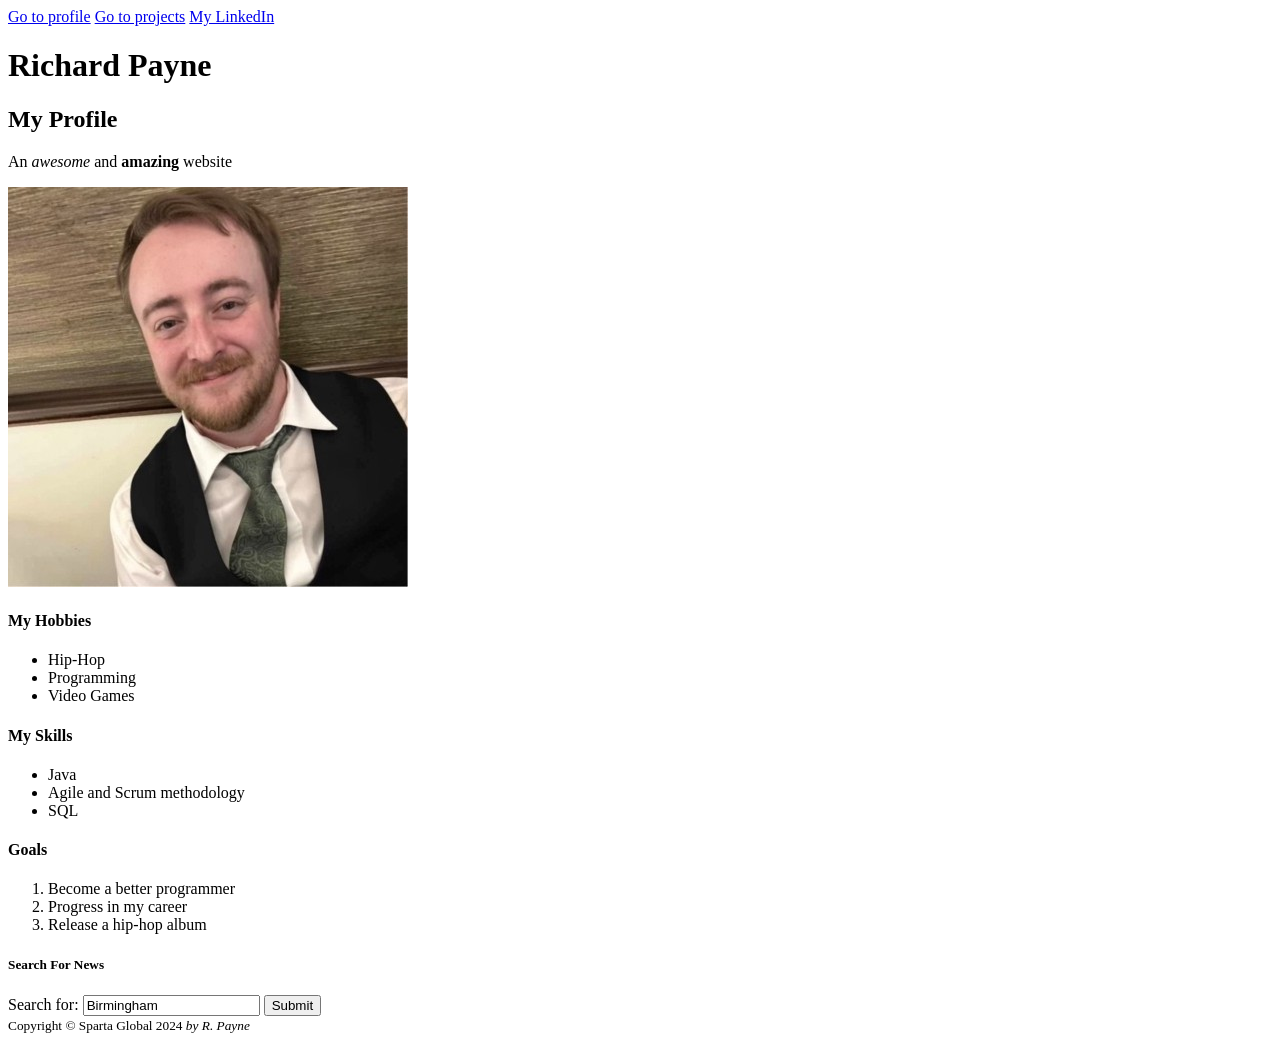
==== index.html @ 7c8b9218 "HTML created" ====
<!DOCTYPE html>
<html lang="en">
<head>
    <meta charset="UTF-8">
    <meta name="viewport" content="width=device-width, initial-scale=1.0">
    <title>My Profile</title>
    <link href="profileStyle.css" rel="stylesheet" />
</head>
<body>
    <nav>
    <a href="index.html">Go to profile</a>
    <a href="projects.html">Go to projects</a>
    <a href="www.linkedin.com/in/richard-payne-764b40212/" target="_blank">My LinkedIn</a>
    </nav>
    <header>
    <h1>Richard Payne</h1>
    <h2>My Profile</h2>
    <p>An <em>awesome</em> and <strong>amazing</strong> website</p>
    </header>
    <img alt="my-picture" src ="pfp.jpg">
    <div>
    <h4>My Hobbies</h4>
    <ul>
        <li>Hip-Hop</li>
        <li>Programming</li>
        <li>Video Games</li>
    </ul>
    </div>
    <div>
    <h4>My Skills</h4>
    <ul>
        <li>Java</li>
        <li>Agile and Scrum methodology</li>
        <li>SQL</li>
    </ul>
    </div>
    <div>
    <h4>Goals</h4>
    <ol>
        <li>Become a better programmer</li>
        <li>Progress in my career</li>
        <li>Release a hip-hop album</li>
    </ol>
    </div>
    <section>
    <h5>Search For News</h5>
    <form action="https://www.bbc.co.uk/search">
        <label for="mysearch">Search for:</label>
        <input id="mysearch" name="q" type="text" value="Birmingham">
        <input class="button" type="submit" value="Submit">
    </form>
    </section>
    <footer>
        <small>Copyright &#169; Sparta Global 2024 <cite>by R. Payne</cite></small>
    </footer>


</body>
</html>
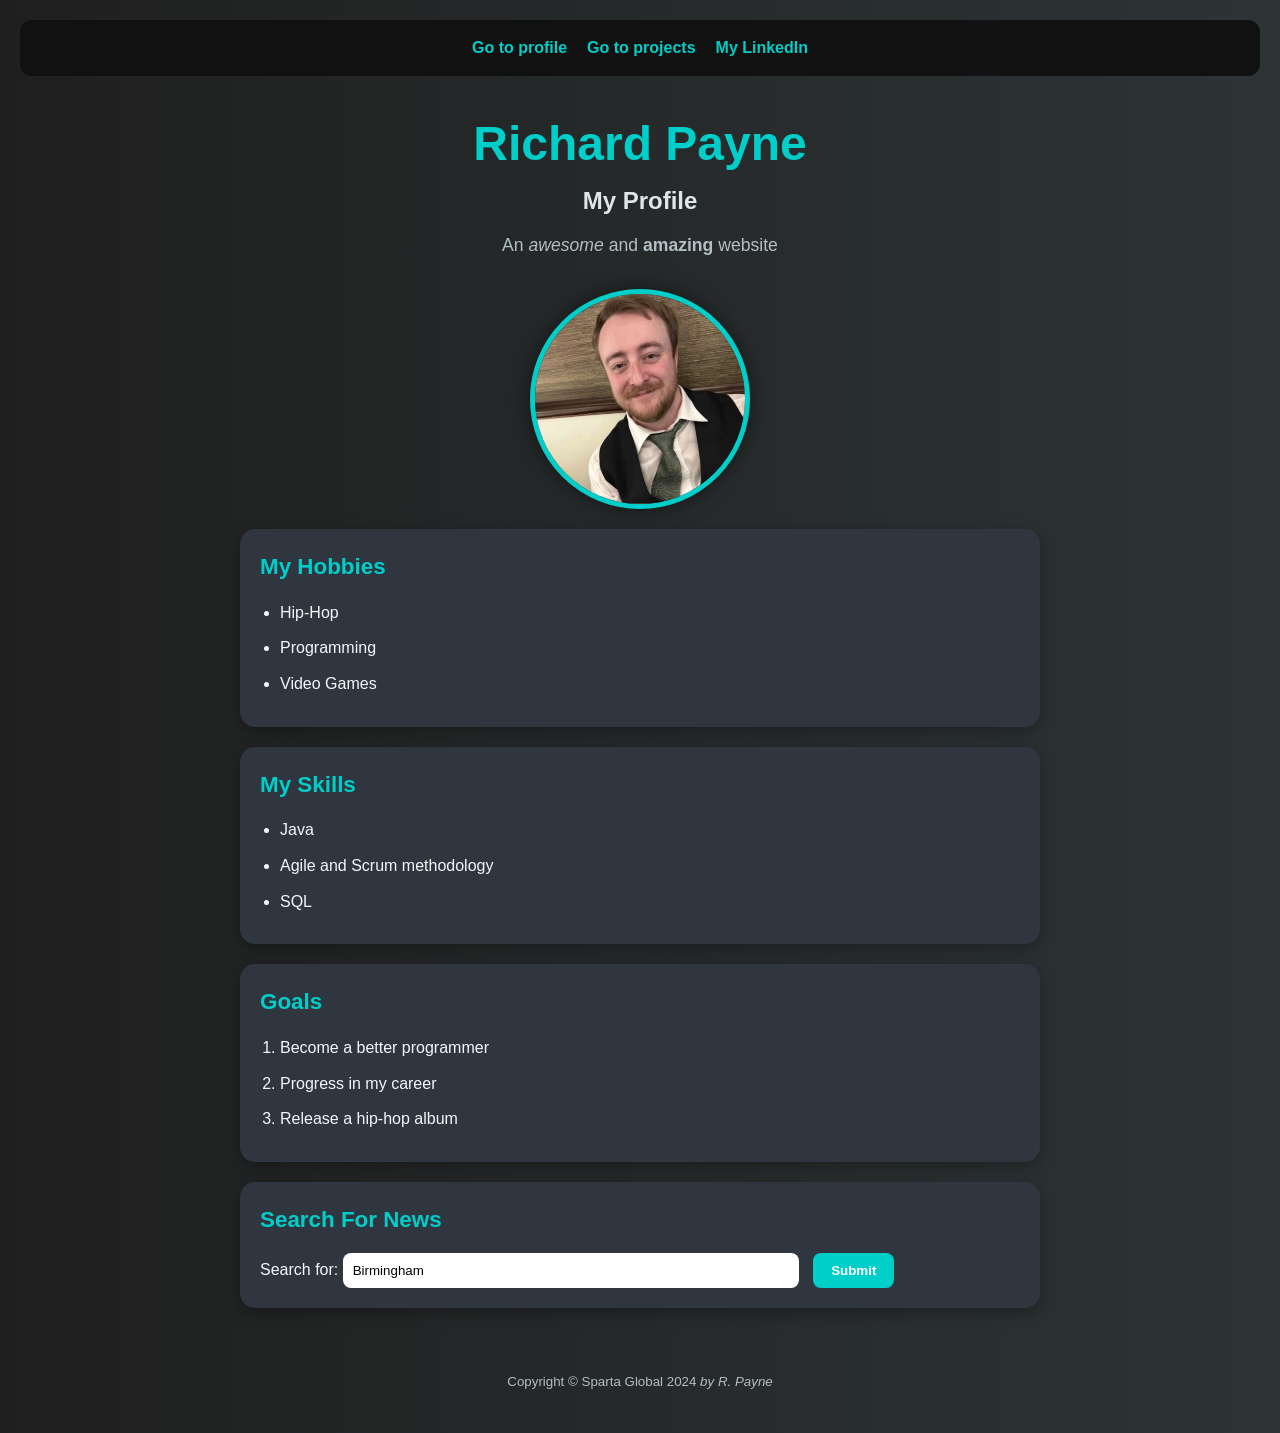
==== commit 61be986a: "Updated linkedin handle" ====
--- a/index.html
+++ b/index.html
@@ -10,7 +10,7 @@
     <nav>
     <a href="index.html">Go to profile</a>
     <a href="projects.html">Go to projects</a>
-    <a href="www.linkedin.com/in/richard-payne-764b40212/" target="_blank">My LinkedIn</a>
+    <a href="www.linkedin.com/in/richard-payne/" target="_blank">My LinkedIn</a>
     </nav>
     <header>
     <h1>Richard Payne</h1>
--- a/profileStyle.css
+++ b/profileStyle.css
@@ -0,0 +1,159 @@
+/* Reset */
+* {
+    margin: 0;
+    padding: 0;
+    box-sizing: border-box;
+}
+
+/* Body Styling */
+body {
+    font-family: Arial, Helvetica, sans-serif;
+    background: linear-gradient(to right, #1f1f1f, #2d3436);
+    color: #f5f6fa;
+    line-height: 1.6;
+    padding: 20px;
+}
+
+/* Navigation */
+nav {
+    background-color: #111;
+    padding: 15px;
+    border-radius: 12px;
+    margin-bottom: 30px;
+    display: flex;
+    justify-content: center;
+    gap: 20px;
+}
+
+nav a {
+    color: #00cec9;
+    text-decoration: none;
+    font-weight: bold;
+    transition: 0.3s;
+}
+
+nav a:hover {
+    color: #81ecec;
+    transform: scale(1.05);
+}
+
+/* Header */
+header {
+    text-align: center;
+    margin-bottom: 30px;
+}
+
+header h1 {
+    font-size: 3rem;
+    color: #00cec9;
+}
+
+header h2 {
+    color: #dfe6e9;
+    margin-bottom: 10px;
+}
+
+header p {
+    font-size: 1.1rem;
+    color: #b2bec3;
+}
+
+/* Profile Image */
+img {
+    display: block;
+    margin: 20px auto;
+    width: 220px;
+    height: 220px;
+    object-fit: cover;
+    border-radius: 50%;
+    border: 5px solid #00cec9;
+    box-shadow: 0 0 20px rgba(0,0,0,0.5);
+}
+
+/* Content Cards */
+div, section {
+    background-color: #2f3640;
+    padding: 20px;
+    margin: 20px auto;
+    border-radius: 15px;
+    max-width: 800px;
+    box-shadow: 0 5px 15px rgba(0,0,0,0.3);
+}
+
+h4, h5 {
+    color: #00cec9;
+    margin-bottom: 15px;
+    font-size: 1.4rem;
+}
+
+/* Lists */
+ul, ol {
+    padding-left: 20px;
+}
+
+li {
+    margin-bottom: 10px;
+}
+
+/* Form */
+form {
+    margin-top: 10px;
+}
+
+input[type="text"] {
+    padding: 10px;
+    border: none;
+    border-radius: 8px;
+    width: 60%;
+    margin-right: 10px;
+}
+
+.button,
+input[type="submit"] {
+    padding: 10px 18px;
+    border: none;
+    border-radius: 8px;
+    background-color: #00cec9;
+    color: white;
+    font-weight: bold;
+    cursor: pointer;
+    transition: 0.3s;
+}
+
+.button:hover,
+input[type="submit"]:hover {
+    background-color: #0984e3;
+}
+
+/* Table Styling */
+table {
+    width: 100%;
+    border-collapse: collapse;
+    margin-top: 20px;
+    background-color: #353b48;
+    border-radius: 10px;
+    overflow: hidden;
+}
+
+th {
+    background-color: #00cec9;
+    color: white;
+    padding: 15px;
+}
+
+td {
+    padding: 15px;
+    border-bottom: 1px solid #555;
+}
+
+tr:hover {
+    background-color: #414b57;
+}
+
+/* Footer */
+footer {
+    text-align: center;
+    margin-top: 40px;
+    color: #b2bec3;
+    padding: 20px;
+}
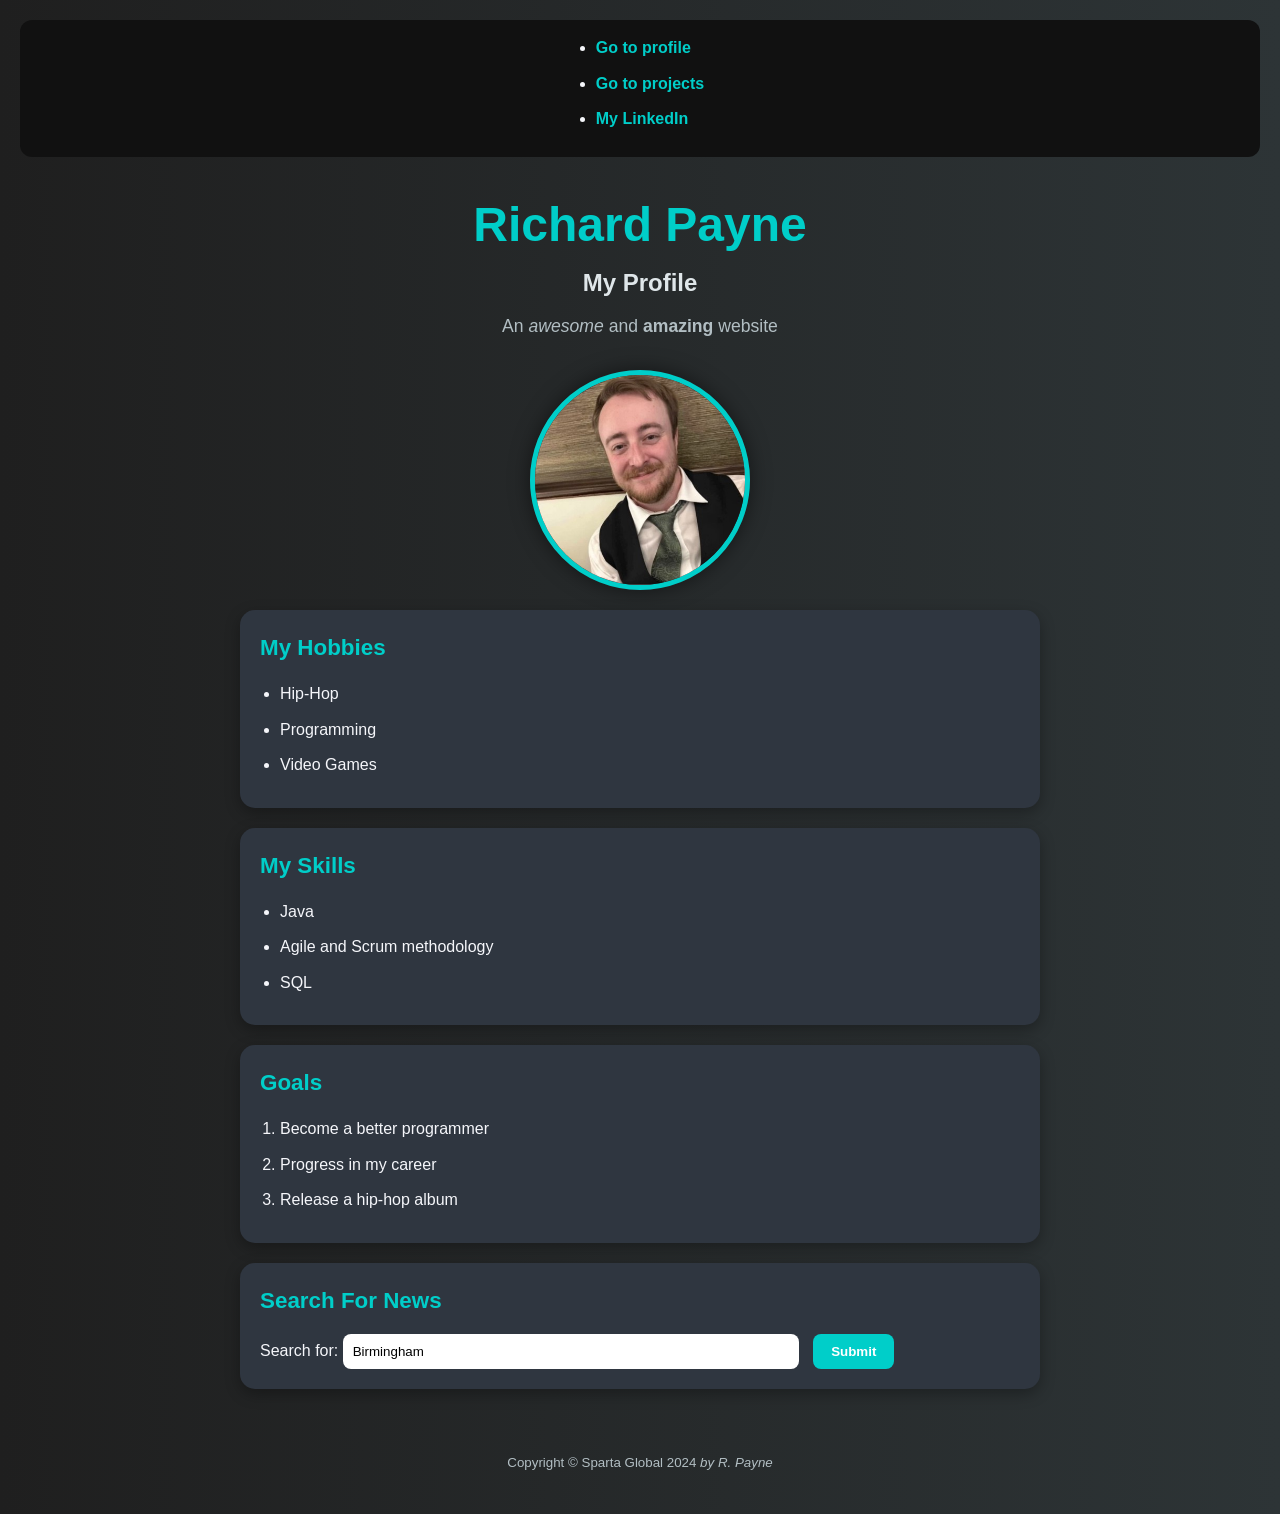
==== commit ea0e78b9: "fixed handle again" ====
--- a/index.html
+++ b/index.html
@@ -8,9 +8,11 @@
 </head>
 <body>
     <nav>
-    <a href="index.html">Go to profile</a>
-    <a href="projects.html">Go to projects</a>
-    <a href="www.linkedin.com/in/richard-payne/" target="_blank">My LinkedIn</a>
+        <ul>
+            <li><a href="index.html">Go to profile</a></li>
+            <li><a href="projects.html">Go to projects</a></li>
+            <li><a href="https://www.linkedin.com/in/richard-payne-764b40212/" target="_blank">My LinkedIn</a></li>
+        </ul>
     </nav>
     <header>
     <h1>Richard Payne</h1>
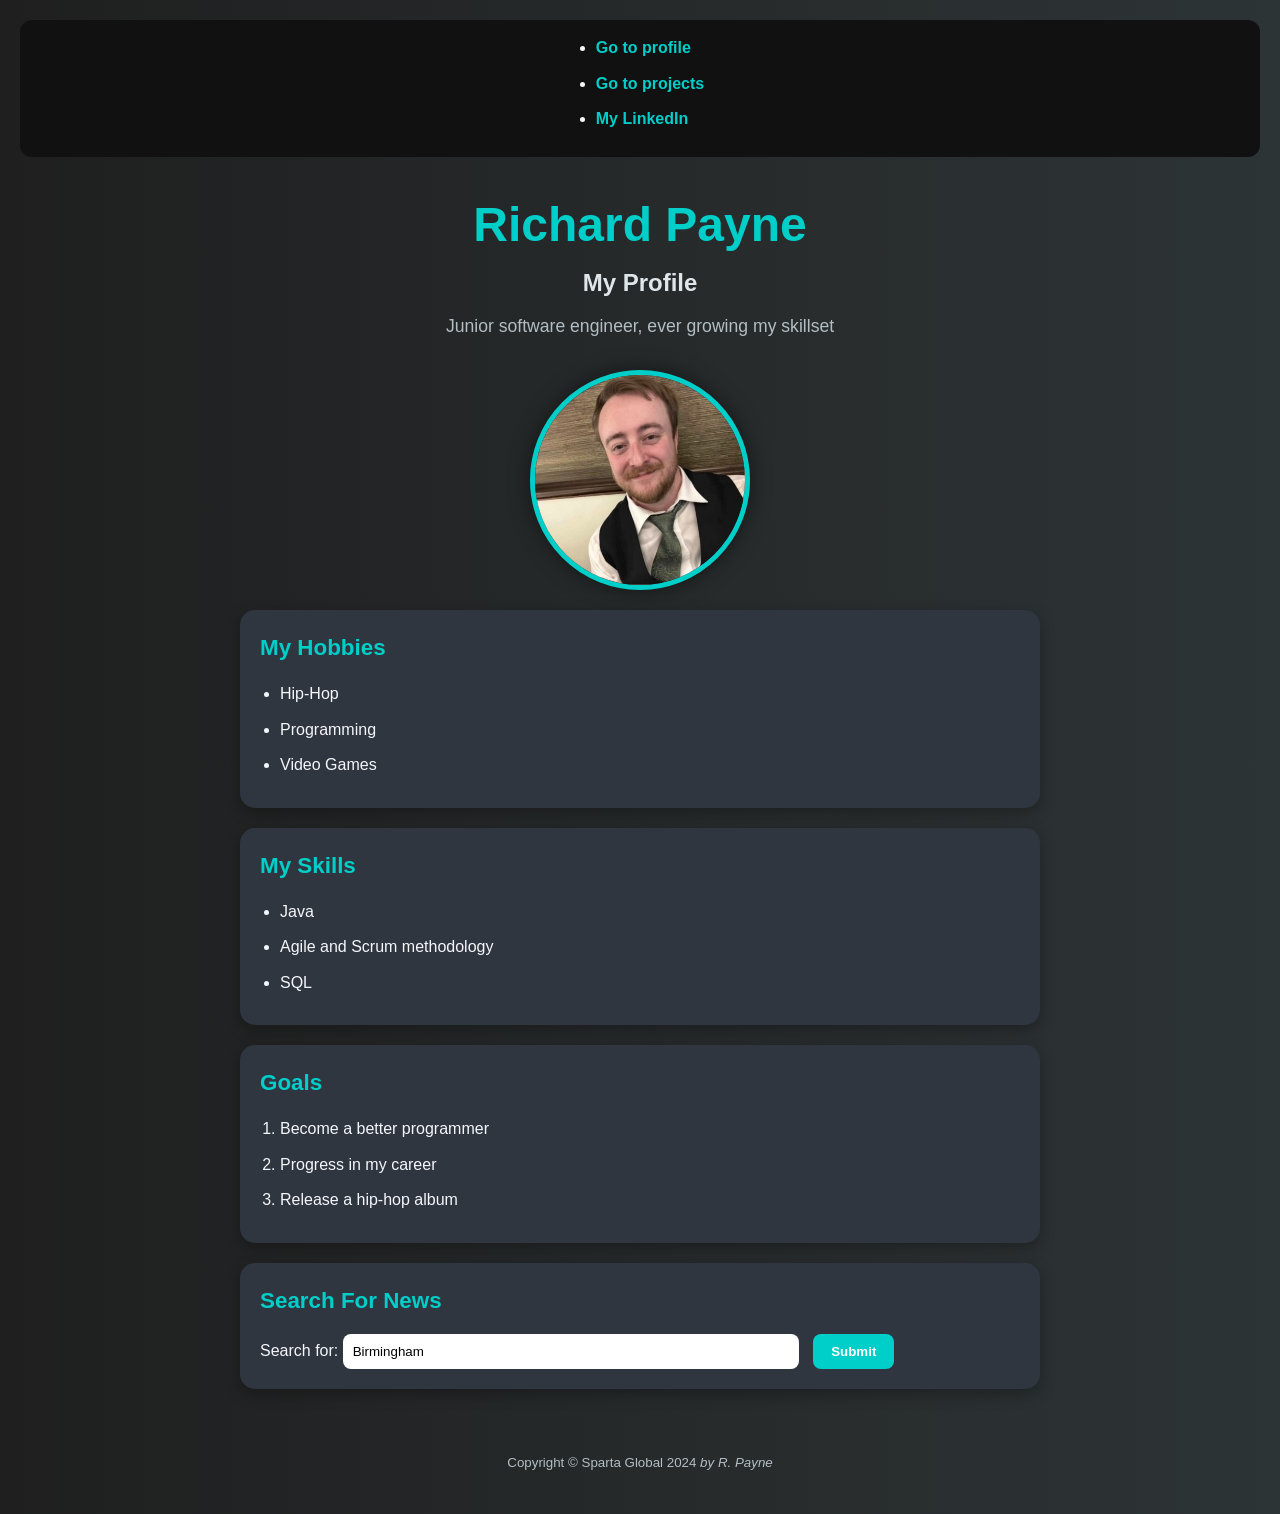
==== commit 88aeacb1: "some additional edits" ====
--- a/index.html
+++ b/index.html
@@ -17,7 +17,7 @@
     <header>
     <h1>Richard Payne</h1>
     <h2>My Profile</h2>
-    <p>An <em>awesome</em> and <strong>amazing</strong> website</p>
+    <p>Junior software engineer, ever growing my skillset</p>
     </header>
     <img alt="my-picture" src ="pfp.jpg">
     <div>
